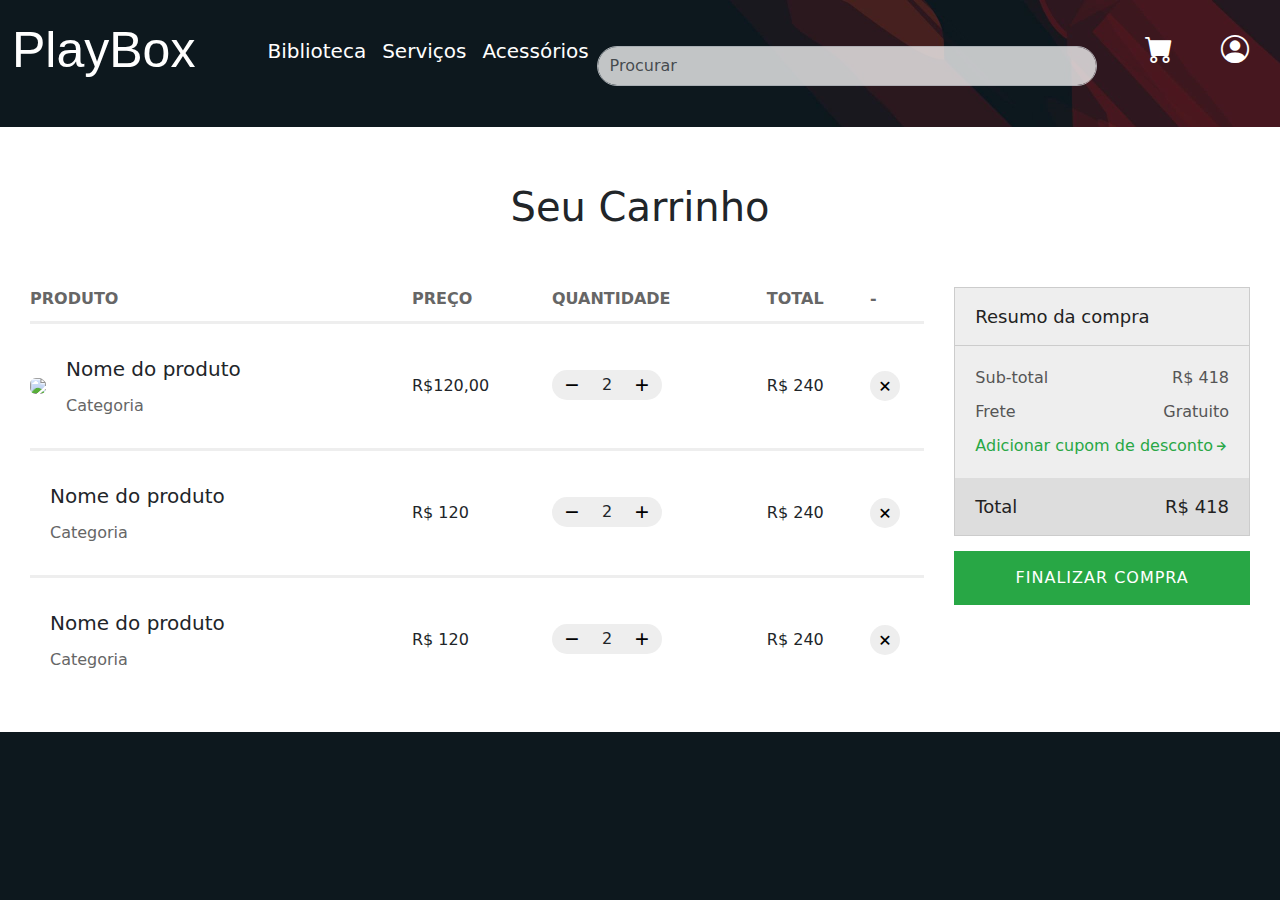
==== Carrinho/index.html @ 4cbcdf83 "Front da tela de Carrinho" ====
<!DOCTYPE html>
<html lang="pt-br">
  <head>
    <meta charset="UTF-8" />
    <meta http-equiv="X-UA-Compatible" content="IE=edge" />
    <meta name="viewport" content="width=device-width, initial-scale=1.0" />
    <title>Carrinho de Compras</title>
    <link rel="stylesheet" href="styles.css" />
    <link href="https://unpkg.com/boxicons@2.1.4/css/boxicons.min.css" rel="stylesheet"/>
    <link href="https://cdn.jsdelivr.net/npm/bootstrap@5.3.3/dist/css/bootstrap.min.css" rel="stylesheet"
    integrity="sha384-QWTKZyjpPEjISv5WaRU9OFeRpok6YctnYmDr5pNlyT2bRjXh0JMhjY6hW+ALEwIH" crossorigin="anonymous">
<link rel="stylesheet" href="https://cdn.jsdelivr.net/npm/bootstrap-icons@1.11.3/font/bootstrap-icons.min.css">
<link href="https://unpkg.com/boxicons@2.1.4/css/boxicons.min.css" rel="stylesheet"/>
<link href="https://fonts.cdnfonts.com/css/rawline" rel="stylesheet">
<style>
  @import url('https://fonts.cdnfonts.com/css/rawline');
</style>
  </head>
  <body style="background-image: url(/assets/7af710826f41806571f4e6de453c9774.png);">
      <nav class="navbar navbar-expand-lg">
          <div class="container-fluid"; style="margin-bottom: 2%;">
              <a class="navbar-brand" href="/Principal/principal.html"
                  style="color: white; font-size: 50px; font-family: 'Rawline', sans-serif;">PlayBox</a>
              <button class="navbar-toggler" type="button" data-bs-toggle="collapse" data-bs-target="#navbarTogglerDemo02"
                  aria-controls="navbarTogglerDemo02" aria-expanded="false" aria-label="Toggle navigation">
                  <span class="navbar-toggler-icon"></span>
              </button>
              <div class="collapse navbar-collapse" id="navbarTogglerDemo02">
                  <ul class="navbar-nav me-auto mb-2 mb-lg-0 ms-5" style="font-size: 20px;">
                      <li class="nav-item">
                          <a class="nav-link" href="/Biblioteca/biblioteca.html" style="color: white;">Biblioteca</a>
                      </li>
                      <li class="nav-item">
                          <a class="nav-link" href="/Serviços/servicos.html" style="color: white;">Serviços</a>
                      </li>
                      <li class="nav-item">
                          <a class="nav-link" href="/Acessórios/acessorios.html" style="color: white;">Acessórios</a>
                      </li>
                  </ul>
                  <div class="d-flex align-items-center gap-5 me-4">
                      <form class="F" role="Procurar">
                          <input class="form-control opacity-75" type="Procurar" placeholder="Procurar" aria-label="Procurar"
                              style="width: 500px; height: 40px; margin-top: 30px; border-radius: 30px;">
                      </form>
                      <i class="bi bi-cart-fill text-white fs-3"></i>
                      <i class="bi bi-person-circle text-white fs-3"></i>
                  </div>
              </div>
          </div>
      </nav>
    <main>
      <div class="page-title">Seu Carrinho</div>
      <div class="content">
        <section>
          <table>
            <thead>
              <tr>
                <th>Produto</th>
                <th>Preço</th>
                <th>Quantidade</th>
                <th>Total</th>
                <th>-</th>
              </tr>
            </thead>
            <tbody>
              <tr>
                <td>
                  <div class="product">
                    <img src="https://picsum.photos/100/120">
                    <div class="info">
                      <div class="name">Nome do produto</div>
                      <div class="category">Categoria</div>
                    </div>
                  </div>
                </td>
                <td>R$120,00</td>
                <td>
                  <div class="qty">
                    <button><i class="bx bx-minus"></i></button>
                    <span>2</span>
                    <button><i class="bx bx-plus"></i></button>
                  </div>
                </td>
                <td>R$ 240</td>
                <td>
                  <button class="remove"><i class="bx bx-x"></i></button>
                </td>
              </tr>
              <tr>
                <td>
                  <div class="product">
                    <img src="https://picsum.photos/100/120" alt="" />
                    <div class="info">
                      <div class="name">Nome do produto</div>
                      <div class="category">Categoria</div>
                    </div>
                  </div>
                </td>
                <td>R$ 120</td>
                <td>
                  <div class="qty">
                    <button><i class="bx bx-minus"></i></button>
                    <span>2</span>
                    <button><i class="bx bx-plus"></i></button>
                  </div>
                </td>
                <td>R$ 240</td>
                <td>
                  <button class="remove"><i class="bx bx-x"></i></button>
                </td>
              </tr>
              <tr>
                <td>
                  <div class="product">
                    <img src="https://picsum.photos/100/120" alt="" />
                    <div class="info">
                      <div class="name">Nome do produto</div>
                      <div class="category">Categoria</div>
                    </div>
                  </div>
                </td>
                <td>R$ 120</td>
                <td>
                  <div class="qty">
                    <button><i class="bx bx-minus"></i></button>
                    <span>2</span>
                    <button><i class="bx bx-plus"></i></button>
                  </div>
                </td>
                <td>R$ 240</td>
                <td>
                  <button class="remove"><i class="bx bx-x"></i></button>
                </td>
              </tr>
            </tbody>
          </table>
        </section>
        <aside>
          <div class="box">
            <header>Resumo da compra</header>
            <div class="info">
              <div><span>Sub-total</span><span>R$ 418</span></div>
              <div><span>Frete</span><span>Gratuito</span></div>
              <div>
                <button>
                  Adicionar cupom de desconto
                  <i class="bx bx-right-arrow-alt"></i>
                </button>
              </div>
            </div>
            <footer>
              <span>Total</span>
              <span>R$ 418</span>
            </footer>
          </div>
          <button>Finalizar Compra</button>
        </aside>
      </div>
    </main>
  </body>
</html>
---- Carrinho/styles.css ----
@import url("https://fonts.googleapis.com/css2?family=Lato&display=swap");
* {
  margin: 0;
  padding: 0;
}

body {
  background: #f6f6f6;
  font-family: 'Lato', sans-serif;
}

body > header {
  background: #111;
  color: white;
  font-size: 24px;
  padding: 20px 0;
  display: -webkit-box;
  display: -ms-flexbox;
  display: flex;
  -webkit-box-pack: center;
      -ms-flex-pack: center;
          justify-content: center;
}

body > main {
  background: #fff;
  padding: 0 30px 30px;
}

body > main .page-title {
  font-size: 40px;
  padding: 50px 0;
  text-align: center;
}

body > main .content {
  display: -webkit-box;
  display: -ms-flexbox;
  display: flex;
}

body > main .content section {
  -webkit-box-flex: 1;
      -ms-flex: 1;
          flex: 1;
}

body > main .content aside {
  min-width: 250px;
}

button {
  cursor: pointer;
  font-family: 'Lato', sans-serif;
}

table {
  width: 100%;
  border-collapse: collapse;
}

table thead tr {
  border-bottom: 3px solid #eee;
}

table thead tr th {
  text-align: left;
  padding-bottom: 10px;
  text-transform: uppercase;
  color: #666;
}

table tbody tr {
  border-bottom: 3px solid #eee;
}

table tbody tr:last-child {
  border: 0;
}

table tbody tr td {
  padding: 30px 0;
}

.product {
  display: -webkit-box;
  display: -ms-flexbox;
  display: flex;
  -webkit-box-align: center;
      -ms-flex-align: center;
          align-items: center;
}

.product img {
  border-radius: 6px;
}

.product .info {
  margin-left: 20px;
}

.product .info .name {
  font-size: 20px;
  margin-bottom: 10px;
}

.product .info .category {
  color: #666;
}

.qty {
  background: #eee;
  display: -webkit-inline-box;
  display: -ms-inline-flexbox;
  display: inline-flex;
  padding: 0 0;
  -ms-flex-pack: distribute;
      justify-content: space-around;
  -webkit-box-align: center;
      -ms-flex-align: center;
          align-items: center;
  min-width: 60px;
  border-radius: 20px;
  overflow: hidden;
  height: 30px;
}

.qty span {
  margin: 0 10px;
}

.qty button {
  display: -webkit-box;
  display: -ms-flexbox;
  display: flex;
  -webkit-box-align: center;
      -ms-flex-align: center;
          align-items: center;
  background: transparent;
  border: 0;
  padding: 0 10px;
  font-size: 20px;
  height: 100%;
}

.qty button:hover {
  background: #ddd;
}

.remove {
  background: #eee;
  border: 0;
  width: 30px;
  height: 30px;
  border-radius: 100%;
  display: -webkit-box;
  display: -ms-flexbox;
  display: flex;
  -webkit-box-align: center;
      -ms-flex-align: center;
          align-items: center;
  -webkit-box-pack: center;
      -ms-flex-pack: center;
          justify-content: center;
  font-size: 20px;
}

.remove:hover {
  background: #ddd;
}

aside {
  margin-left: 30px;
}

aside .box {
  margin-bottom: 15px;
  border: 1px solid #ccc;
  background: #eee;
  color: #222;
}

aside .box header {
  padding: 15px 20px;
  font-size: 18px;
  border-bottom: 1px solid #ccc;
}

aside .box .info {
  padding: 20px;
  font-size: 16px;
}

aside .box .info > div {
  display: -webkit-box;
  display: -ms-flexbox;
  display: flex;
  -webkit-box-pack: justify;
      -ms-flex-pack: justify;
          justify-content: space-between;
  margin-bottom: 10px;
  color: #555;
}

aside .box .info > div:last-child {
  margin: 0;
}

aside .box .info button {
  color: #28a745;
  background: transparent;
  border: 0;
  display: -webkit-box;
  display: -ms-flexbox;
  display: flex;
  -webkit-box-align: center;
      -ms-flex-align: center;
          align-items: center;
  font-size: 16px;
}

aside .box footer {
  padding: 15px 20px;
  background: #ddd;
  font-size: 18px;
  display: -webkit-box;
  display: -ms-flexbox;
  display: flex;
  -webkit-box-pack: justify;
      -ms-flex-pack: justify;
          justify-content: space-between;
}

aside > button {
  border: 0;
  padding: 15px 0;
  color: white;
  background: #28a745;
  display: block;
  width: 100%;
  text-transform: uppercase;
  letter-spacing: 1px;
  font-size: 16px;
}

aside > button:hover {
  background: #3bc55b;
}
/*# sourceMappingURL=styles.css.map */
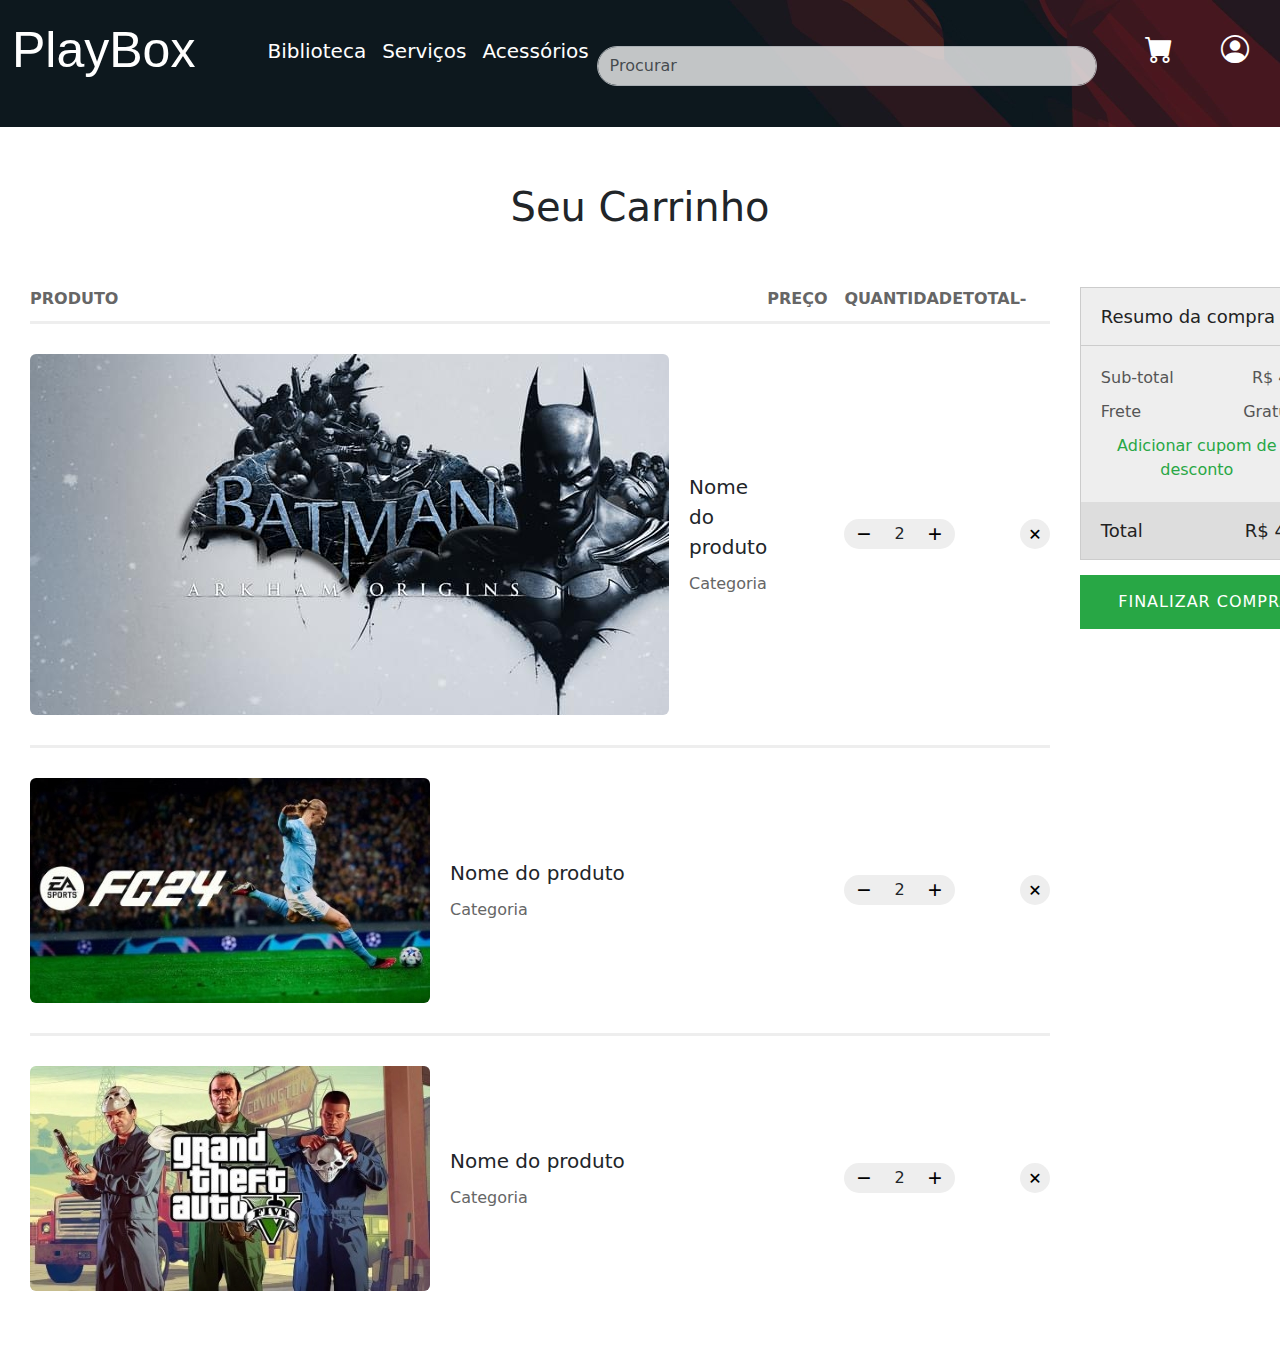
==== commit 9cbf3201: "Carrinho final" ====
--- a/Carrinho/index.html
+++ b/Carrinho/index.html
@@ -1,6 +1,6 @@
 <!DOCTYPE html>
 <html lang="pt-br">
-  <head>
+<head>
     <meta charset="UTF-8" />
     <meta http-equiv="X-UA-Compatible" content="IE=edge" />
     <meta name="viewport" content="width=device-width, initial-scale=1.0" />
@@ -9,153 +9,156 @@
     <link href="https://unpkg.com/boxicons@2.1.4/css/boxicons.min.css" rel="stylesheet"/>
     <link href="https://cdn.jsdelivr.net/npm/bootstrap@5.3.3/dist/css/bootstrap.min.css" rel="stylesheet"
     integrity="sha384-QWTKZyjpPEjISv5WaRU9OFeRpok6YctnYmDr5pNlyT2bRjXh0JMhjY6hW+ALEwIH" crossorigin="anonymous">
-<link rel="stylesheet" href="https://cdn.jsdelivr.net/npm/bootstrap-icons@1.11.3/font/bootstrap-icons.min.css">
-<link href="https://unpkg.com/boxicons@2.1.4/css/boxicons.min.css" rel="stylesheet"/>
-<link href="https://fonts.cdnfonts.com/css/rawline" rel="stylesheet">
-<style>
-  @import url('https://fonts.cdnfonts.com/css/rawline');
-</style>
-  </head>
-  <body style="background-image: url(/assets/7af710826f41806571f4e6de453c9774.png);">
-      <nav class="navbar navbar-expand-lg">
-          <div class="container-fluid"; style="margin-bottom: 2%;">
-              <a class="navbar-brand" href="/Principal/principal.html"
-                  style="color: white; font-size: 50px; font-family: 'Rawline', sans-serif;">PlayBox</a>
-              <button class="navbar-toggler" type="button" data-bs-toggle="collapse" data-bs-target="#navbarTogglerDemo02"
-                  aria-controls="navbarTogglerDemo02" aria-expanded="false" aria-label="Toggle navigation">
-                  <span class="navbar-toggler-icon"></span>
-              </button>
-              <div class="collapse navbar-collapse" id="navbarTogglerDemo02">
-                  <ul class="navbar-nav me-auto mb-2 mb-lg-0 ms-5" style="font-size: 20px;">
-                      <li class="nav-item">
-                          <a class="nav-link" href="/Biblioteca/biblioteca.html" style="color: white;">Biblioteca</a>
-                      </li>
-                      <li class="nav-item">
-                          <a class="nav-link" href="/Serviços/servicos.html" style="color: white;">Serviços</a>
-                      </li>
-                      <li class="nav-item">
-                          <a class="nav-link" href="/Acessórios/acessorios.html" style="color: white;">Acessórios</a>
-                      </li>
-                  </ul>
-                  <div class="d-flex align-items-center gap-5 me-4">
-                      <form class="F" role="Procurar">
-                          <input class="form-control opacity-75" type="Procurar" placeholder="Procurar" aria-label="Procurar"
-                              style="width: 500px; height: 40px; margin-top: 30px; border-radius: 30px;">
-                      </form>
-                      <i class="bi bi-cart-fill text-white fs-3"></i>
-                      <i class="bi bi-person-circle text-white fs-3"></i>
-                  </div>
-              </div>
-          </div>
-      </nav>
+    <link rel="stylesheet" href="https://cdn.jsdelivr.net/npm/bootstrap-icons@1.11.3/font/bootstrap-icons.min.css">
+    <link href="https://unpkg.com/boxicons@2.1.4/css/boxicons.min.css" rel="stylesheet"/>
+    <link href="https://fonts.cdnfonts.com/css/rawline" rel="stylesheet">
+    <style>
+        @import url('https://fonts.cdnfonts.com/css/rawline');
+    </style>
+    <link rel="alternate" href="atom.xml" type="application/atom+xml" title="Atom">
+    
+</head>
+<body style="background-image: url(/assets/7af710826f41806571f4e6de453c9774.png);">
+    <nav class="navbar navbar-expand-lg">
+        <div class="container-fluid" style="margin-bottom: 2%;">
+            <a class="navbar-brand" href="/Principal/principal.html"
+                style="color: white; font-size: 50px; font-family: 'Rawline', sans-serif;">PlayBox</a>
+            <button class="navbar-toggler" type="button" data-bs-toggle="collapse" data-bs-target="#navbarTogglerDemo02"
+                aria-controls="navbarTogglerDemo02" aria-expanded="false" aria-label="Toggle navigation">
+                <span class="navbar-toggler-icon"></span>
+            </button>
+            <div class="collapse navbar-collapse" id="navbarTogglerDemo02">
+                <ul class="navbar-nav me-auto mb-2 mb-lg-0 ms-5" style="font-size: 20px;">
+                    <li class="nav-item">
+                        <a class="nav-link" href="/Biblioteca/biblioteca.html" style="color: white;">Biblioteca</a>
+                    </li>
+                    <li class="nav-item">
+                        <a class="nav-link" href="/Serviços/servicos.html" style="color: white;">Serviços</a>
+                    </li>
+                    <li class="nav-item">
+                        <a class="nav-link" href="/Acessórios/acessorios.html" style="color: white;">Acessórios</a>
+                    </li>
+                </ul>
+                <div class="d-flex align-items-center gap-5 me-4">
+                    <form class="F" role="Procurar">
+                        <input class="form-control opacity-75" type="Procurar" placeholder="Procurar" aria-label="Procurar"
+                            style="width: 500px; height: 40px; margin-top: 30px; border-radius: 30px;">
+                    </form>
+                    <i class="bi bi-cart-fill text-white fs-3"></i>
+                    <i class="bi bi-person-circle text-white fs-3"></i>
+                </div>
+            </div>
+        </div>
+    </nav>
     <main>
-      <div class="page-title">Seu Carrinho</div>
-      <div class="content">
-        <section>
-          <table>
-            <thead>
-              <tr>
-                <th>Produto</th>
-                <th>Preço</th>
-                <th>Quantidade</th>
-                <th>Total</th>
-                <th>-</th>
-              </tr>
-            </thead>
-            <tbody>
-              <tr>
-                <td>
-                  <div class="product">
-                    <img src="https://picsum.photos/100/120">
+        <div class="page-title">Seu Carrinho</div>
+        <div class="content">
+            <section>
+                <table>
+                    <thead>
+                        <tr>
+                            <th>Produto</th>
+                            <th>Preço</th>
+                            <th>Quantidade</th>
+                            <th>Total</th>
+                            <th>-</th>
+                        </tr>
+                    </thead>
+                    <tbody>
+                        <tr>
+                            <td>
+                                <div class="product">
+                                    <img src="/assets/batman_arkham_origins.jpg">
+                                    <div class="info">
+                                        <div class="name">Nome do produto</div>
+                                        <div class="category">Categoria</div>
+                                    </div>
+                                </div>
+                            </td>
+                            <td style="color: #ffffff;">R$150,00</td>
+                            <td>
+                                <div class="qty">
+                                    <button class="btn-minus"><i class="bx bx-minus"></i></button>
+                                    <span>2</span>
+                                    <button class="btn-plus"><i class="bx bx-plus"></i></button>
+                                </div>
+                            </td>
+                            <td style="color: #ffffff;">R$ 240</td>
+                            <td>
+                                <button class="remove"><i class="bx bx-x"></i></button>
+                            </td>
+                        </tr>
+                        <tr>
+                            <td>
+                                <div class="product">
+                                    <img src="/assets/fifa.jpg" alt="" />
+                                    <div class="info">
+                                        <div class="name">Nome do produto</div>
+                                        <div class="category">Categoria</div>
+                                    </div>
+                                </div>
+                            </td>
+                            <td class="cart-preco" style="color: #ffffff;">R$ 349,99</td>
+                            <td>
+                                <div class="qty">
+                                    <button class="btn-minus"><i class="bx bx-minus"></i></button>
+                                    <span>2</span>
+                                    <button class="btn-plus"><i class="bx bx-plus"></i></button>
+                                </div>
+                            </td>
+                            <td style="color: #ffffff;">R$ 240</td>
+                            <td>
+                                <button class="remove"><i class="bx bx-x"></i></button>
+                            </td>
+                        </tr>
+                        <tr>
+                            <td>
+                                <div class="product">
+                                    <img src="/assets/GTA.jpg" alt="" />
+                                    <div class="info">
+                                        <div class="name">Nome do produto</div>
+                                        <div class="category">Categoria</div>
+                                    </div>
+                                </div>
+                            </td>
+                            <td style="color: #ffffff;">R$ 120,00</td>
+                            <td>
+                                <div class="qty">
+                                    <button class="btn-minus"><i class="bx bx-minus"></i></button>
+                                    <span>2</span>
+                                    <button class="btn-plus"><i class="bx bx-plus"></i></button>
+                                </div>
+                            </td>
+                            <td style="color: #ffffff;">R$ 240</td>
+                            <td>
+                                <button class="remove"><i class="bx bx-x"></i></button>
+                            </td>
+                        </tr>
+                    </tbody>
+                </table>
+            </section>
+            <aside>
+                <div class="box">
+                    <header>Resumo da compra</header>
                     <div class="info">
-                      <div class="name">Nome do produto</div>
-                      <div class="category">Categoria</div>
+                        <div><span>Sub-total</span><span>R$ 418</span></div>
+                        <div><span>Frete</span><span>Gratuito</span></div>
+                        <div>
+                            <button>
+                                Adicionar cupom de desconto
+                                <i class="bx bx-right-arrow-alt"></i>
+                            </button>
+                        </div>
                     </div>
-                  </div>
-                </td>
-                <td>R$120,00</td>
-                <td>
-                  <div class="qty">
-                    <button><i class="bx bx-minus"></i></button>
-                    <span>2</span>
-                    <button><i class="bx bx-plus"></i></button>
-                  </div>
-                </td>
-                <td>R$ 240</td>
-                <td>
-                  <button class="remove"><i class="bx bx-x"></i></button>
-                </td>
-              </tr>
-              <tr>
-                <td>
-                  <div class="product">
-                    <img src="https://picsum.photos/100/120" alt="" />
-                    <div class="info">
-                      <div class="name">Nome do produto</div>
-                      <div class="category">Categoria</div>
-                    </div>
-                  </div>
-                </td>
-                <td>R$ 120</td>
-                <td>
-                  <div class="qty">
-                    <button><i class="bx bx-minus"></i></button>
-                    <span>2</span>
-                    <button><i class="bx bx-plus"></i></button>
-                  </div>
-                </td>
-                <td>R$ 240</td>
-                <td>
-                  <button class="remove"><i class="bx bx-x"></i></button>
-                </td>
-              </tr>
-              <tr>
-                <td>
-                  <div class="product">
-                    <img src="https://picsum.photos/100/120" alt="" />
-                    <div class="info">
-                      <div class="name">Nome do produto</div>
-                      <div class="category">Categoria</div>
-                    </div>
-                  </div>
-                </td>
-                <td>R$ 120</td>
-                <td>
-                  <div class="qty">
-                    <button><i class="bx bx-minus"></i></button>
-                    <span>2</span>
-                    <button><i class="bx bx-plus"></i></button>
-                  </div>
-                </td>
-                <td>R$ 240</td>
-                <td>
-                  <button class="remove"><i class="bx bx-x"></i></button>
-                </td>
-              </tr>
-            </tbody>
-          </table>
-        </section>
-        <aside>
-          <div class="box">
-            <header>Resumo da compra</header>
-            <div class="info">
-              <div><span>Sub-total</span><span>R$ 418</span></div>
-              <div><span>Frete</span><span>Gratuito</span></div>
-              <div>
-                <button>
-                  Adicionar cupom de desconto
-                  <i class="bx bx-right-arrow-alt"></i>
-                </button>
-              </div>
-            </div>
-            <footer>
-              <span>Total</span>
-              <span>R$ 418</span>
-            </footer>
-          </div>
-          <button>Finalizar Compra</button>
-        </aside>
-      </div>
+                    <footer>
+                        <span>Total</span>
+                        <span>R$ 418</span>
+                    </footer>
+                </div>
+                <button>Finalizar Compra</button>
+            </aside>
+        </div>
     </main>
-  </body>
+    <script src="carrinho.js"></script>
+</body>
 </html>
--- a/Carrinho/styles.css
+++ b/Carrinho/styles.css
@@ -246,4 +246,37 @@
 aside > button:hover {
   background: #3bc55b;
 }
-/*# sourceMappingURL=styles.css.map */+
+.nav-link {
+  position: relative;
+  list-style: none;
+  padding: 4px 0;
+}
+
+.nav-link::after,
+.nav-link::before {
+  content: "";
+  position: absolute;
+  width: 0;
+  height: 2px;
+  background-color: #fff;
+  transition: all 0.6s ease-in-out;
+}
+
+.nav-link::after {
+  top: 0;
+  right: 0;
+  transform-origin: right;
+
+}
+
+.nav-link::before {
+  left: 0;
+  bottom: 0;
+  transform-origin: left;
+}
+
+.nav-link:hover::after,
+.nav-link:hover::before {
+  width: 100%;
+}